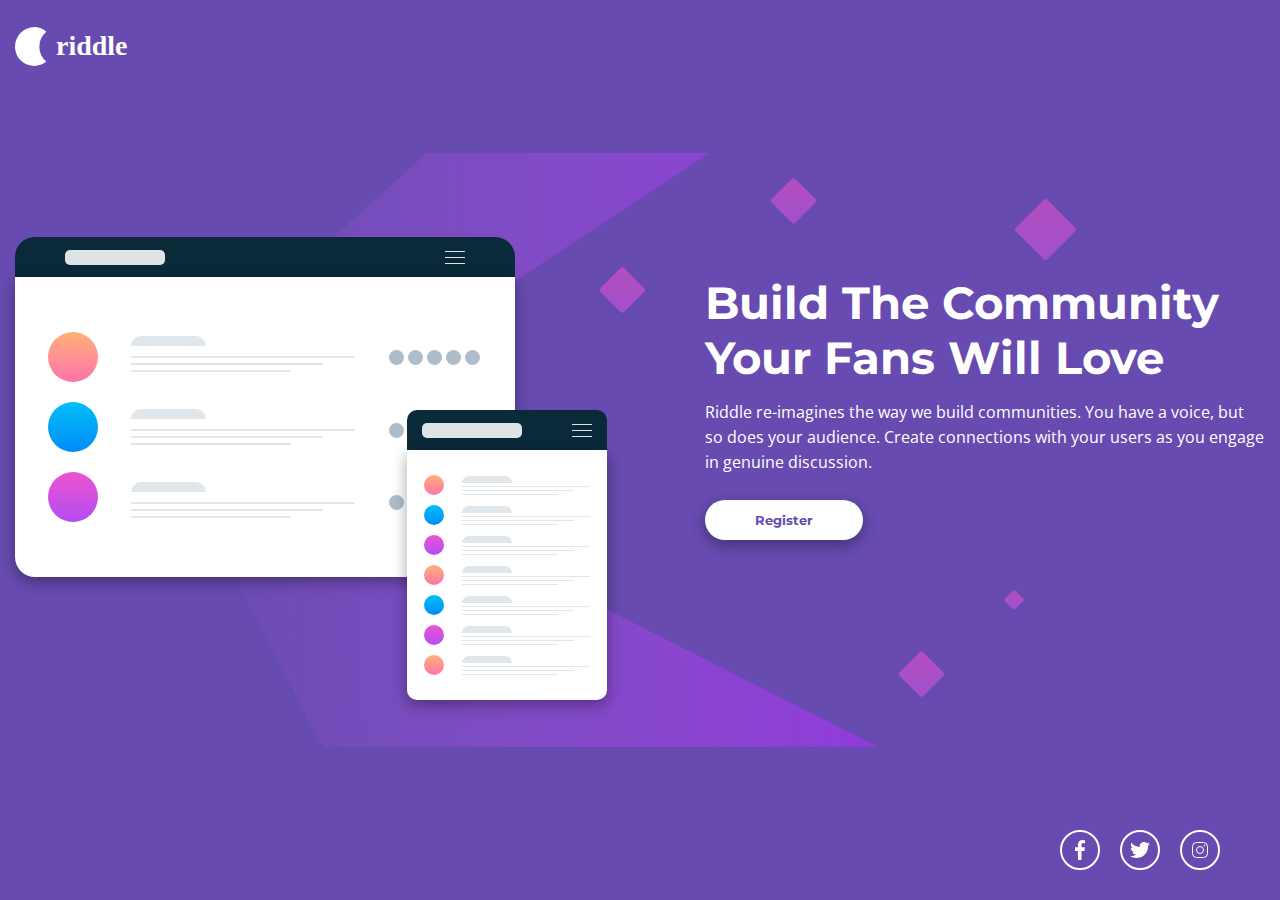
==== index.html @ 8e58953b "commit" ====
<!DOCTYPE html>
<html lang="en">
  <head>
    <meta charset="UTF-8" />
    <meta http-equiv="X-UA-Compatible" content="IE=edge" />
    <meta name="viewport" content="width=device-width, initial-scale=1.0" />
    <link rel="stylesheet" href="style.css" />
    <title>Riddle</title>
  </head>
  <body>
    <div class="header">
      <img src="./assets/logo.svg" alt="logo" />
    </div>
    <div class="main">
      <div class="rects">
        <div class="big-rect">
          <div class="big-rect-head">
            <div class="big-rect-head-left"></div>
            <div class="big-rect-head-right">
              <div></div>
              <div></div>
              <div></div>
            </div>
          </div>
          <div class="big-rect-main">
            <div class="big-rect-main-left">
              <div></div>
              <div></div>
              <div></div>
            </div>
            <div class="big-rect-main-middle">
              <div class="dummy">
                <div></div>
                <div></div>
                <div></div>
                <div></div>
              </div>
              <div class="dummy">
                <div></div>
                <div></div>
                <div></div>
                <div></div>
              </div>
              <div class="dummy">
                <div></div>
                <div></div>
                <div></div>
                <div></div>
              </div>
            </div>
            <div class="big-rect-main-right">
              <div class="circles">
                <div></div>
                <div></div>
                <div></div>
                <div></div>
                <div></div>
              </div>
              <div class="circles">
                <div></div>
                <div></div>
                <div></div>
                <div></div>
                <div></div>
              </div>
              <div class="circles">
                <div></div>
                <div></div>
                <div></div>
                <div></div>
                <div></div>
              </div>
            </div>
          </div>
        </div>
        <div class="big-rect">
          <div class="big-rect-head">
            <div class="big-rect-head-left"></div>
            <div class="big-rect-head-right">
              <div></div>
              <div></div>
              <div></div>
            </div>
          </div>
          <div class="big-rect-main">
            <div class="big-rect-main-left">
              <div></div>
              <div></div>
              <div></div>
              <div></div>
              <div></div>
              <div></div>
              <div></div>
            </div>
            <div class="big-rect-main-middle">
              <div class="dummy">
                <div></div>
                <div></div>
                <div></div>
                <div></div>
              </div>
              <div class="dummy">
                <div></div>
                <div></div>
                <div></div>
                <div></div>
              </div>
              <div class="dummy">
                <div></div>
                <div></div>
                <div></div>
                <div></div>
              </div>
              <div class="dummy">
                <div></div>
                <div></div>
                <div></div>
                <div></div>
              </div>
              <div class="dummy">
                <div></div>
                <div></div>
                <div></div>
                <div></div>
              </div>
              <div class="dummy">
                <div></div>
                <div></div>
                <div></div>
                <div></div>
              </div>
              <div class="dummy">
                <div></div>
                <div></div>
                <div></div>
                <div></div>
              </div>
            </div>
          </div>
        </div>
      </div>
      <div class="content">
        <h1>Build The Community Your Fans Will Love</h1>
        <p>
          Riddle re-imagines the way we build communities. You have a voice, but
          so does your audience. Create connections with your users as you
          engage in genuine discussion.
        </p>
        <button>Register</button>
      </div>
      <div class="footer">
        <a href="#"><img src="./assets/facebook.svg" alt="facebook" /></a>
        <a href="#"><img src="./assets/twitter.svg" alt="twitter" /></a>
        <a href="#"><img src="./assets/instagram.svg" alt="instagram" /></a>
      </div>
    </div>
  </body>
</html>
---- style.css ----
@import url('https://fonts.googleapis.com/css2?family=Montserrat:wght@400;500;600;700;800;900&family=Open+Sans&display=swap');
* {
    margin: 0px;
    padding: 0px;
    box-sizing: border-box;
    font-family: 'Montserrat', sans-serif;
}
body {
    width: 100vw;
    height: 100vh;
    background: url(./assets/bg-desktop.png) no-repeat center center / 70%, linear-gradient(to right, #674BB1, #674BB1);
}
.header {
    max-width: 1250px;
    margin: 0px auto;
}
.header img {
    margin-top: 25px;
}
.main {
    height: 75%;
    display: flex;
    align-items: center;
    justify-content: space-between;
    max-width: 1250px;
    margin: 0px auto;
}
/* ===== RECTS ===== */
/* ===== RECTS ===== */
/* BIG RECT (START) */
.big-rect-head {
    width: 500px;
    height: 40px;
    background-color: #0A2A3A;
    border-top-left-radius: 20px;
    border-top-right-radius: 20px;
    display: flex;
    align-items: center;
    justify-content: space-between;
}
.big-rect-head-left {
    width: 100px;
    height: 15px;
    background-color: #DEE3E7;
    margin-left: 50px;
    border-radius: 5px;
}
.big-rect-head-right div {
    width: 20px;
    height: 1px;
    background-color: #DEE3E7;
    margin: 5px 50px;
}
.big-rect-main {
    width: 500px;
    height: 300px;
    background-color: #FFFFFF;
    border-bottom-left-radius: 20px;
    border-bottom-right-radius: 20px;
    display: flex;
    align-items: center;
    justify-content: space-evenly;
    box-shadow: rgba(0, 0, 0, 0.35) 0px 5px 15px;
}
.big-rect-main-left div {
    width: 50px;
    height: 50px;
    border-radius: 100%;
    margin: 20px 0px;
}
.big-rect-main-left div:nth-child(1) {
    background: linear-gradient(to bottom, #FEB078, #FE74AA);
}
.big-rect-main-left div:nth-child(2) {
    background: linear-gradient(to bottom, #02BEFA, #018CF7);
}
.big-rect-main-left div:nth-child(3) {
    background: linear-gradient(to bottom, #EC53D0, #B44DF2);
}
.big-rect-main-middle .dummy {
    margin: 37px 0px;
}
.big-rect-main-middle .dummy div:nth-child(1) {
    width: 75px;
    height: 10px;
    border-top-left-radius: 10px;
    border-top-right-radius: 10px;
    background-color: #E1E6EA;
    margin-bottom: 10px;
}
.big-rect-main-middle .dummy div:nth-child(2) {
    width: 14em;
    height: 2px;
    border-radius: 5px;
    background-color: #E1E6EA;
    margin-bottom: 5px;
}
.big-rect-main-middle .dummy div:nth-child(3) {
    width: 12em;
    height: 2px;
    border-radius: 5px;
    background-color: #E1E6EA;
    margin-bottom: 5px;
}
.big-rect-main-middle .dummy div:nth-child(4) {
    width: 10em;
    height: 2px;
    border-radius: 5px;
    background-color: #E1E6EA;
    margin-bottom: 5px;
}
.big-rect-main-right .circles {
    display: flex;
    margin: 53px 0px;
}
.big-rect-main-right .circles:nth-child(1) {
    padding-top: 5px;

}
.big-rect-main-right .circles:nth-child(2) {
    padding-top: 5px;
}
.big-rect-main-right .circles:nth-child(2) div {
    margin-bottom: 4px;
}
.big-rect-main-right .circles:nth-child(3) {
    padding-top: 0px;
}
.big-rect-main-right .circles div {
    width: 15px;
    height: 15px;
    margin: 0px 2px;
    border-radius: 100%;
    background-color: #ADBDCA;
}
/* BIG RECT (END) */

/* SMALL RECT (START) */
.rects {
    position: relative;
}
.big-rect:nth-child(2) {
    position: absolute;
    top: 173px;
    right: -92px;
}
.big-rect:nth-child(2) .big-rect-head {
    width: 200px;
    height: 40px;
    border-top-left-radius: 10px;
    border-top-right-radius: 10px;
}
.big-rect:nth-child(2) .big-rect-head-left {
    width: 100px;
    height: 15px;
    background-color: #DEE3E7;
    margin-left: 15px;
    border-radius: 5px;
}
.big-rect:nth-child(2) .big-rect-head-right div {
    width: 20px;
    height: 1px;
    background-color: #DEE3E7;
    margin: 5px 15px;
}
.big-rect:nth-child(2) .big-rect-main {
    width: 200px;
    height: 250px;
    border-bottom-left-radius: 10px;
    border-bottom-right-radius: 10px;
    box-shadow: rgba(0, 0, 0, 0.35) 0px 5px 15px;
}
.big-rect:nth-child(2) .big-rect-main-left div {
    width: 20px;
    height: 20px;
    margin: 10px 0px;
}
.big-rect:nth-child(2) .big-rect-main-left div:nth-child(4) {
    background: linear-gradient(to bottom, #FEB078, #FE74AA);
}
.big-rect:nth-child(2) .big-rect-main-left div:nth-child(5) {
    background: linear-gradient(to bottom, #02BEFA, #018CF7);
}
.big-rect:nth-child(2) .big-rect-main-left div:nth-child(6) {
    background: linear-gradient(to bottom, #EC53D0, #B44DF2);
}
.big-rect:nth-child(2) .big-rect-main-left div:nth-child(7) {
    background: linear-gradient(to bottom, #FEB078, #FE74AA);
}
.big-rect:nth-child(2) .big-rect-main-middle .dummy {
    margin: 11px 0px;
}
.big-rect:nth-child(2) .big-rect-main-middle .dummy div:nth-child(1) {
    width: 50px;
    height: 7px;
    margin-bottom: 3px;
}
.big-rect:nth-child(2) .big-rect-main-middle .dummy div:nth-child(2) {
    width: 8em;
    height: 1px;
    margin-bottom: 3px;
}
.big-rect:nth-child(2) .big-rect-main-middle .dummy div:nth-child(3) {
    width: 7em;
    height: 1px;
    margin-bottom: 3px;
}
.big-rect:nth-child(2) .big-rect-main-middle .dummy div:nth-child(4) {
    width: 6em;
    height: 1px;
    margin-bottom: 3px;
}
/* SMALL RECT (END) */

/* ===== CONTENT ===== */
/* ===== CONTENT ===== */
.content {
    /* width: 600px; */
    color: #FFFFFF;
}
.content h1 {
    font-size: 45px;
    width: 550px;
    margin-bottom: 15px;
}
.content p {
    font-family: 'Open Sans', sans-serif;
    font-size: 16px;
    margin-bottom: 25px;
    line-height: 25px;
    width: 560px;
}
.content button {
    border: none;
    padding: 12px 50px;
    border-radius: 25px;
    background-color: #FFFFFF;
    color: #674BB1;
    font-weight: 700;
    cursor: pointer;
    box-shadow: rgba(0, 0, 0, 0.35) 0px 5px 15px;
}

/* ===== FOOTER ===== */
/* ===== FOOTER ===== */
.footer {
    position: absolute;
    bottom: 30px;
    right: 50px;
    display: flex;
    align-items: center;
}
.footer a {
    width: 40px;
    height: 40px;
    margin: 0 10px;
    border-radius: 100%;
    border: 2px solid #FFFFFF;
    display: grid;
    place-items: center;
}

/* ===== RESPONSIVE ===== */
/* ===== RESPONSIVE ===== */
@media screen and (max-width: 1250px) {
    body {
        width: 100vw;
        height: 100vh;
        background: linear-gradient(to right, #674BB1, #674BB1);
    }
    .header {
        max-width: none;
    }
    .header img {
        margin: 20px 20px;
    }
    .main {
        height: 75%;
        flex-direction: column;
        align-items: center;
        justify-content: center;
        max-width: none;
    }
    /* ===== RECTS ===== */
    /* ===== RECTS ===== */
    /* BIG RECT (START) */
    .big-rect:nth-child(1) {
        margin-left: -55px;
    }
    .big-rect-head {
        width: 280px;
        height: 20px;
        border-top-left-radius: 10px;
        border-top-right-radius: 10px;
    }
    .big-rect-head-left {
        width: 75px;
        height: 10px;
        margin-left: 25px;
        border-radius: 3px;
    }
    .big-rect-head-right div {
        width: 15px;
        margin: 3px 25px;
    }
    .big-rect-main {
        width: 280px;
        height: 150px;
        border-bottom-left-radius: 10px;
        border-bottom-right-radius: 10px;
    }
    .big-rect-main-left div {
        width: 25px;
        height: 25px;
        margin: 15px 0px;
    }
    .big-rect-main-middle .dummy {
        margin: 17px 0px;
    }
    /*  */
    .big-rect-main-middle .dummy div:nth-child(1) {
        width: 50px;
        height: 7px;
        border-top-left-radius: 5px;
        border-top-right-radius: 5px;
        margin-bottom: 5px;
    }
    .big-rect-main-middle .dummy div:nth-child(2) {
        width: 8em;
        height: 2px;
        border-radius: 5px;
        background-color: #E1E6EA;
        margin-bottom: 3px;
    }
    .big-rect-main-middle .dummy div:nth-child(3) {
        width: 7em;
        height: 2px;
        border-radius: 5px;
        background-color: #E1E6EA;
        margin-bottom: 3px;
    }
    .big-rect-main-middle .dummy div:nth-child(4) {
        width: 6em;
        height: 2px;
        border-radius: 5px;
        background-color: #E1E6EA;
    }
    .big-rect-main-right .circles {
        display: flex;
        margin: 30px 0px;
    }
    .big-rect-main-right .circles:nth-child(1) {
        padding-top: 0px;
    
    }
    .big-rect-main-right .circles:nth-child(2) {
        padding-top: 0px;
    }
    .big-rect-main-right .circles:nth-child(2) div {
        margin-bottom: -5px;
    }
    .big-rect-main-right .circles:nth-child(3) {
        padding-top: 5px;
    }
    .big-rect-main-right .circles div {
        width: 10px;
        height: 10px;
    }
    /* BIG RECT (END) */
    
    /* SMALL RECT (START) */
    .big-rect:nth-child(2) {
        position: absolute;
        top: 85px;
        right: -51px;
    }
    .big-rect:nth-child(2) .big-rect-head {
        width: 120px;
        height: 20px;
        border-top-left-radius: 5px;
        border-top-right-radius: 5px;
    }
    .big-rect:nth-child(2) .big-rect-head-left {
        width: 60px;
        height: 10px;
        margin-left: 10px;
        border-radius: 2px;
    }
    .big-rect:nth-child(2) .big-rect-head-right div {
        width: 15px;
        margin: 3px 10px;
    }
    .big-rect:nth-child(2) .big-rect-main {
        width: 120px;
        height: 150px;
        border-bottom-left-radius: 5px;
        border-bottom-right-radius: 5px;
    }
    .big-rect:nth-child(2) .big-rect-main-left div {
        width: 13px;
        height: 13px;
        margin: 5px 0px;
    }
    .big-rect:nth-child(2) .big-rect-main-middle .dummy {
        margin: 5px 0px;
    }
    .big-rect:nth-child(2) .big-rect-main-middle .dummy div:nth-child(1) {
        width: 30px;
        height: 5px;
        margin-bottom: 3px;
    }
    .big-rect:nth-child(2) .big-rect-main-middle .dummy div:nth-child(2) {
        width: 4em;
        height: 1px;
        margin-bottom: 1px;
    }
    .big-rect:nth-child(2) .big-rect-main-middle .dummy div:nth-child(3) {
        width: 3.5em;
        height: 1px;
        margin-bottom: 1px;
    }
    .big-rect:nth-child(2) .big-rect-main-middle .dummy div:nth-child(4) {
        width: 3em;
        height: 1px;
    }
    /* SMALL RECT (END) */

    /* ===== CONTENT ===== */
    /* ===== CONTENT ===== */
    .content {
        margin-top: 100px;
        text-align: center;
        color: #FFFFFF;
    }
    .content h1 {
        font-size: 25px;
        width: 300px;
        margin-bottom: 15px;
    }
    .content p {
        font-family: 'Open Sans', sans-serif;
        font-size: 12px;
        margin-bottom: 20px;
        line-height: 20px;
        width: 300px;
    }
    .content button {
        border: none;
        padding: 10px 45px;
        border-radius: 25px;
    }

    /* ===== FOOTER ===== */
    /* ===== FOOTER ===== */
    .footer {
        bottom: 15px;
        right: auto;
    }
    .footer a {
        width: 30px;
        height: 30px;
    }
    .footer a:first-child img {
        width: 8px;
    }
    .footer a img {
        width: 15px;
    }
}

@media screen and (max-width: 500px) {
    body {
    background: url(./assets/bg-mobile.png) no-repeat center top / 100%, linear-gradient(to right, #674BB1, #674BB1);
    }
}
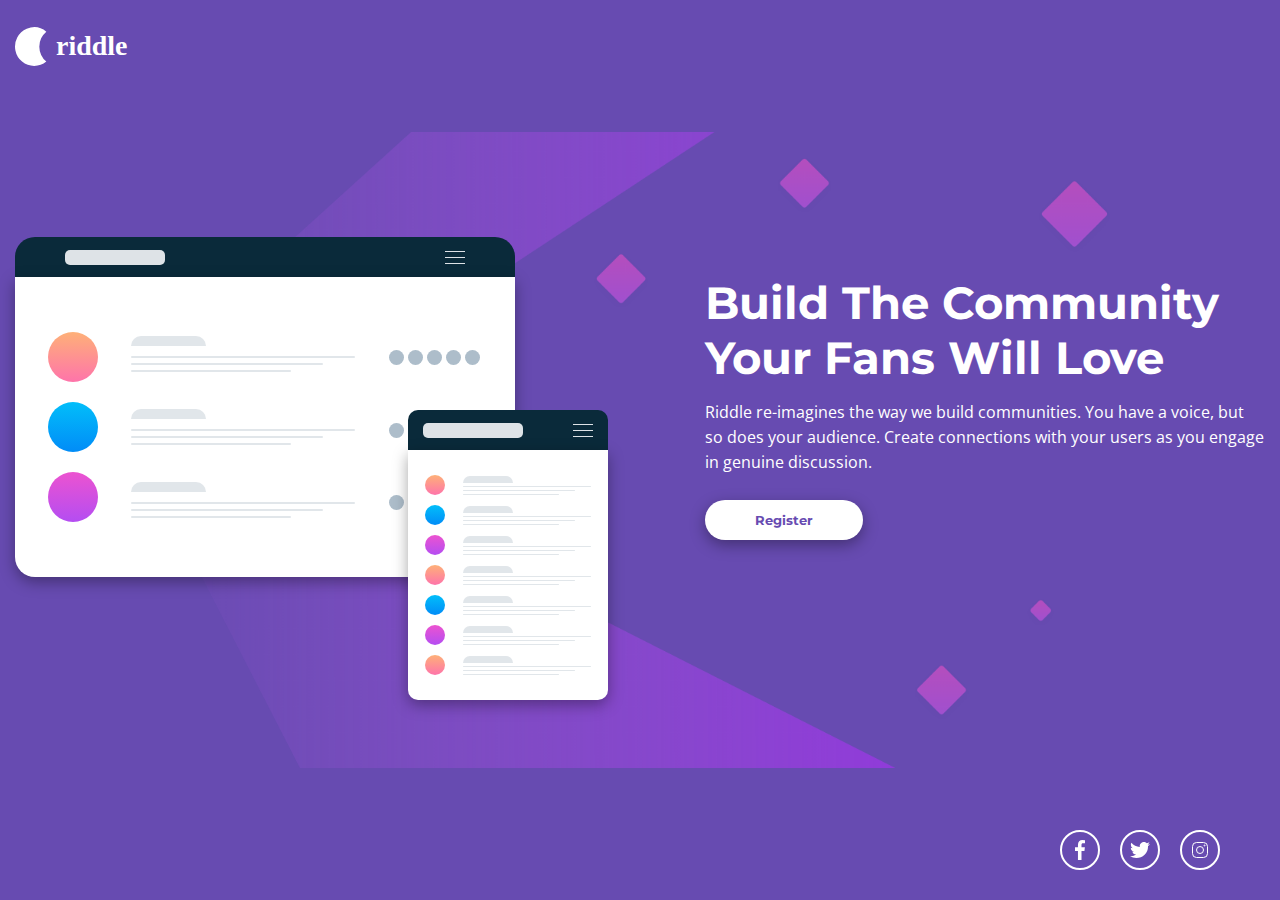
==== commit 00593e3b: "commit" ====
--- a/index.html
+++ b/index.html
@@ -8,150 +8,152 @@
     <title>Riddle</title>
   </head>
   <body>
-    <div class="header">
-      <img src="./assets/logo.svg" alt="logo" />
-    </div>
-    <div class="main">
-      <div class="rects">
-        <div class="big-rect">
-          <div class="big-rect-head">
-            <div class="big-rect-head-left"></div>
-            <div class="big-rect-head-right">
-              <div></div>
-              <div></div>
-              <div></div>
-            </div>
-          </div>
-          <div class="big-rect-main">
-            <div class="big-rect-main-left">
-              <div></div>
-              <div></div>
-              <div></div>
-            </div>
-            <div class="big-rect-main-middle">
-              <div class="dummy">
-                <div></div>
-                <div></div>
-                <div></div>
-                <div></div>
-              </div>
-              <div class="dummy">
-                <div></div>
-                <div></div>
-                <div></div>
-                <div></div>
-              </div>
-              <div class="dummy">
-                <div></div>
+    <div class="container">
+      <div class="header">
+        <img src="./assets/logo.svg" alt="logo" />
+      </div>
+      <div class="main">
+        <div class="rects">
+          <div class="big-rect">
+            <div class="big-rect-head">
+              <div class="big-rect-head-left"></div>
+              <div class="big-rect-head-right">
                 <div></div>
                 <div></div>
                 <div></div>
               </div>
             </div>
-            <div class="big-rect-main-right">
-              <div class="circles">
+            <div class="big-rect-main">
+              <div class="big-rect-main-left">
+                <div></div>
+                <div></div>
+                <div></div>
+              </div>
+              <div class="big-rect-main-middle">
+                <div class="dummy">
+                  <div></div>
+                  <div></div>
+                  <div></div>
+                  <div></div>
+                </div>
+                <div class="dummy">
+                  <div></div>
+                  <div></div>
+                  <div></div>
+                  <div></div>
+                </div>
+                <div class="dummy">
+                  <div></div>
+                  <div></div>
+                  <div></div>
+                  <div></div>
+                </div>
+              </div>
+              <div class="big-rect-main-right">
+                <div class="circles">
+                  <div></div>
+                  <div></div>
+                  <div></div>
+                  <div></div>
+                  <div></div>
+                </div>
+                <div class="circles">
+                  <div></div>
+                  <div></div>
+                  <div></div>
+                  <div></div>
+                  <div></div>
+                </div>
+                <div class="circles">
+                  <div></div>
+                  <div></div>
+                  <div></div>
+                  <div></div>
+                  <div></div>
+                </div>
+              </div>
+            </div>
+          </div>
+          <div class="big-rect">
+            <div class="big-rect-head">
+              <div class="big-rect-head-left"></div>
+              <div class="big-rect-head-right">
+                <div></div>
+                <div></div>
+                <div></div>
+              </div>
+            </div>
+            <div class="big-rect-main">
+              <div class="big-rect-main-left">
+                <div></div>
+                <div></div>
                 <div></div>
                 <div></div>
                 <div></div>
                 <div></div>
                 <div></div>
               </div>
-              <div class="circles">
-                <div></div>
-                <div></div>
-                <div></div>
-                <div></div>
-                <div></div>
-              </div>
-              <div class="circles">
-                <div></div>
-                <div></div>
-                <div></div>
-                <div></div>
-                <div></div>
+              <div class="big-rect-main-middle">
+                <div class="dummy">
+                  <div></div>
+                  <div></div>
+                  <div></div>
+                  <div></div>
+                </div>
+                <div class="dummy">
+                  <div></div>
+                  <div></div>
+                  <div></div>
+                  <div></div>
+                </div>
+                <div class="dummy">
+                  <div></div>
+                  <div></div>
+                  <div></div>
+                  <div></div>
+                </div>
+                <div class="dummy">
+                  <div></div>
+                  <div></div>
+                  <div></div>
+                  <div></div>
+                </div>
+                <div class="dummy">
+                  <div></div>
+                  <div></div>
+                  <div></div>
+                  <div></div>
+                </div>
+                <div class="dummy">
+                  <div></div>
+                  <div></div>
+                  <div></div>
+                  <div></div>
+                </div>
+                <div class="dummy">
+                  <div></div>
+                  <div></div>
+                  <div></div>
+                  <div></div>
+                </div>
               </div>
             </div>
           </div>
         </div>
-        <div class="big-rect">
-          <div class="big-rect-head">
-            <div class="big-rect-head-left"></div>
-            <div class="big-rect-head-right">
-              <div></div>
-              <div></div>
-              <div></div>
-            </div>
-          </div>
-          <div class="big-rect-main">
-            <div class="big-rect-main-left">
-              <div></div>
-              <div></div>
-              <div></div>
-              <div></div>
-              <div></div>
-              <div></div>
-              <div></div>
-            </div>
-            <div class="big-rect-main-middle">
-              <div class="dummy">
-                <div></div>
-                <div></div>
-                <div></div>
-                <div></div>
-              </div>
-              <div class="dummy">
-                <div></div>
-                <div></div>
-                <div></div>
-                <div></div>
-              </div>
-              <div class="dummy">
-                <div></div>
-                <div></div>
-                <div></div>
-                <div></div>
-              </div>
-              <div class="dummy">
-                <div></div>
-                <div></div>
-                <div></div>
-                <div></div>
-              </div>
-              <div class="dummy">
-                <div></div>
-                <div></div>
-                <div></div>
-                <div></div>
-              </div>
-              <div class="dummy">
-                <div></div>
-                <div></div>
-                <div></div>
-                <div></div>
-              </div>
-              <div class="dummy">
-                <div></div>
-                <div></div>
-                <div></div>
-                <div></div>
-              </div>
-            </div>
-          </div>
+        <div class="content">
+          <h1>Build The Community Your Fans Will Love</h1>
+          <p>
+            Riddle re-imagines the way we build communities. You have a voice,
+            but so does your audience. Create connections with your users as you
+            engage in genuine discussion.
+          </p>
+          <button>Register</button>
         </div>
-      </div>
-      <div class="content">
-        <h1>Build The Community Your Fans Will Love</h1>
-        <p>
-          Riddle re-imagines the way we build communities. You have a voice, but
-          so does your audience. Create connections with your users as you
-          engage in genuine discussion.
-        </p>
-        <button>Register</button>
-      </div>
-      <div class="footer">
-        <a href="#"><img src="./assets/facebook.svg" alt="facebook" /></a>
-        <a href="#"><img src="./assets/twitter.svg" alt="twitter" /></a>
-        <a href="#"><img src="./assets/instagram.svg" alt="instagram" /></a>
+        <div class="footer">
+          <a href="#"><img src="./assets/facebook.svg" alt="facebook" /></a>
+          <a href="#"><img src="./assets/twitter.svg" alt="twitter" /></a>
+          <a href="#"><img src="./assets/instagram.svg" alt="instagram" /></a>
+        </div>
       </div>
     </div>
   </body>
--- a/style.css
+++ b/style.css
@@ -5,10 +5,11 @@
     box-sizing: border-box;
     font-family: 'Montserrat', sans-serif;
 }
-body {
-    width: 100vw;
-    height: 100vh;
-    background: url(./assets/bg-desktop.png) no-repeat center center / 70%, linear-gradient(to right, #674BB1, #674BB1);
+.container {
+    position: absolute;
+    width: 100%;
+    height: 100%;
+    background: url(./assets/bg-desktop.png) no-repeat center center / 75%, linear-gradient(to right, #674BB1, #674BB1);
 }
 .header {
     max-width: 1250px;
@@ -142,7 +143,7 @@
 .big-rect:nth-child(2) {
     position: absolute;
     top: 173px;
-    right: -92px;
+    right: -93px;
 }
 .big-rect:nth-child(2) .big-rect-head {
     width: 200px;
